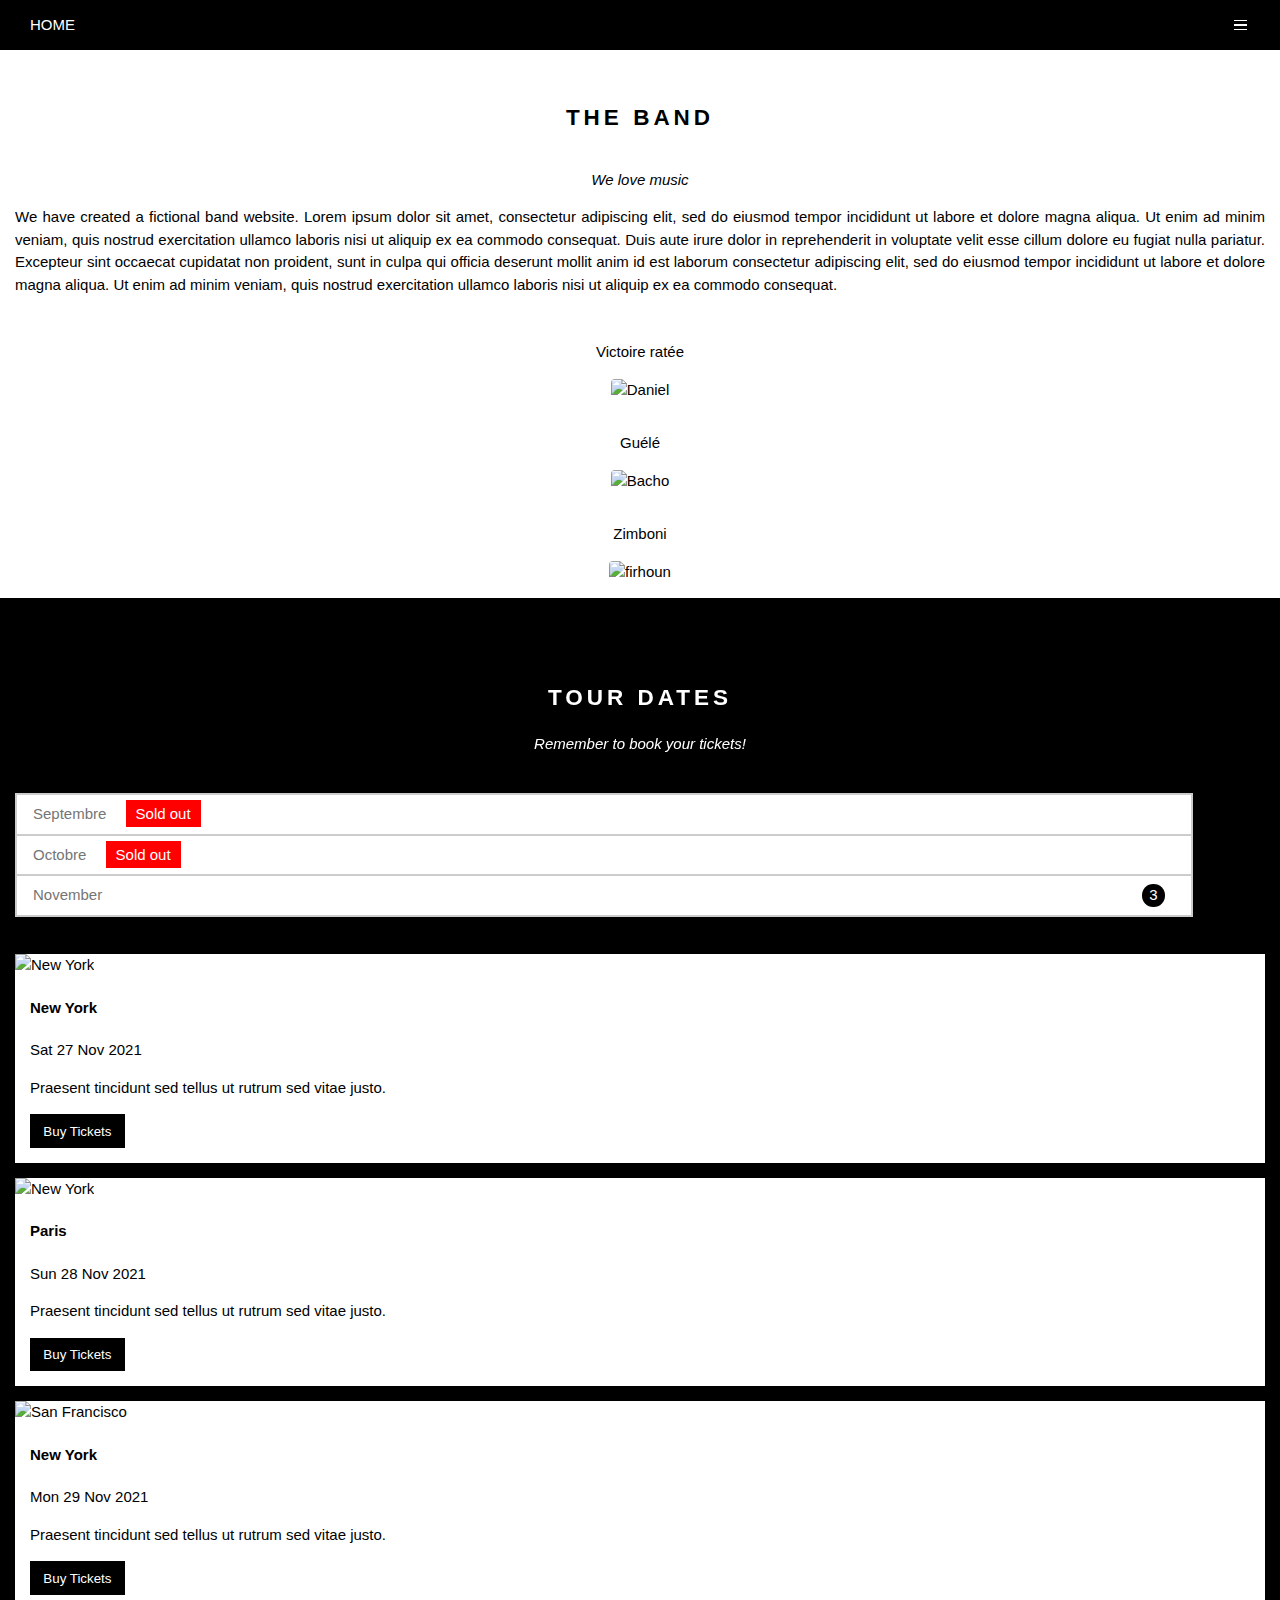
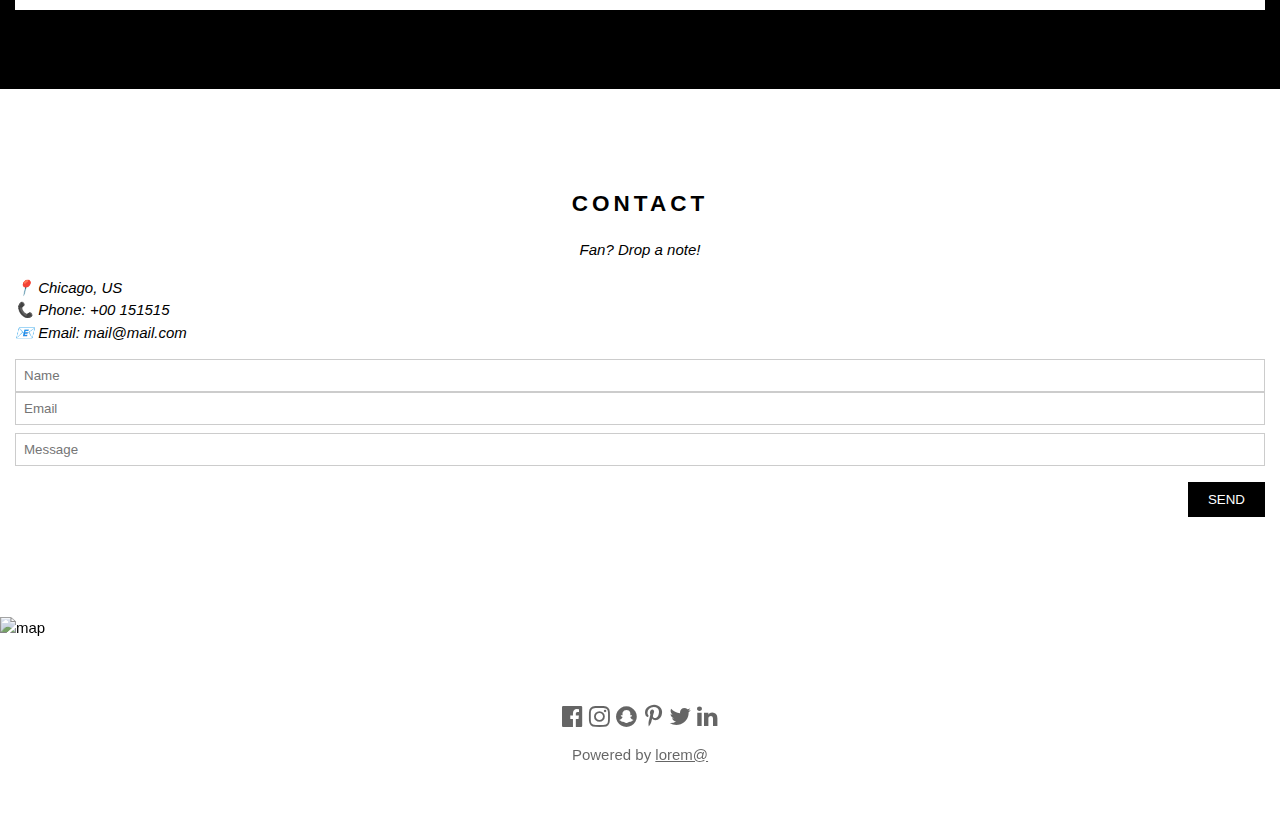
==== index.html @ 99228830 "Update and rename Proj.html to index.html" ====
<!DOCTYPE html>
	<html lang="fr">
		<head>
			 <meta name="viewport" content=
"width=device-width, initial-scale=1.0">
	         <meta charset="UTF-8" >
			<title>Ma bande</title>
         <link rel="stylesheet" href="Proj.css" >
         <link rel="stylesheet" href="https://cdnjs.cloudflare.com/ajax/libs/font-awesome/4.7.0/css/font-awesome.min.css">

    </head>
		  <body>
		    <div class="Header">
		      <nav class="Header-nav">
		        <a href="#Home"> HOME</a>
		         <div class="menu">
		           <div class="menuHr"></div>
		           <div class="menuHr"></div>
		           <div class="menuHr"></div>
		         </div>
		      </nav>
		      <img src="bande_2.jpg" alt="une bande" width=100% id="Home">
		    </div>
		    <h2 class="bandName">THE BAND</h2>
		    <p class="i"><i>We love music</i></p>
		    <p class="prg"> We have created a fictional band website. Lorem ipsum dolor sit amet, consectetur adipiscing elit, sed do eiusmod tempor incididunt ut labore et dolore magna aliqua. Ut enim ad minim veniam, quis nostrud exercitation ullamco laboris nisi ut aliquip ex ea commodo consequat. Duis aute irure dolor in reprehenderit in voluptate velit esse cillum dolore eu fugiat nulla pariatur. Excepteur sint occaecat cupidatat non proident, sunt in culpa qui officia deserunt mollit anim id est laborum consectetur adipiscing elit, sed do eiusmod tempor incididunt ut labore et dolore magna aliqua. Ut enim ad minim veniam, quis nostrud exercitation ullamco laboris nisi ut aliquip ex ea commodo consequat.</p>
		    <div class="members">
		      <p> Victoire ratée </p>
		      <img src="dani.png" alt="Daniel" title="Dani" style="width:60%" height="60%" class="marge">
		      <p> Guélé <p>
		      <img src="Tago.png" alt="Bacho" title="Bacho" width="60%" class="marge">
		      <p> Zimboni <p>
		      <img src="firhaoun.png" alt="firhoun" title="Zimboni" width="60%" >
		    </div>
		    <div class="black">
		        <div class="tour">
		          <h2> TOUR DATES</h2>
		          <p><i>Remember to book your tickets!</i></p>
		        </div>
		        <table class="tablet left">
		          <tr> <td> Septembre <span class="cadre"> Sold out </span> </td> </tr>
		          <tr> <td> Octobre <span class="cadre"> Sold out </span> </td> </tr>
		          <tr> <td> November <span class="cercle"> 3 </span> </td> </tr>
		        </table>
		        <div class="city left">
		          <img src="newyork.jpg" alt="New York" width="100%" >
		          <div class="cities"> <h4> New York</h4>
		          <p>Sat 27 Nov 2021</p>
		          <p>Praesent tincidunt sed tellus ut rutrum sed vitae justo.</p>
		          <button type="submit">Buy Tickets</button> </div>
		        </div>
		         <div class="city left">
		          <img src="paris.jpg" alt="New York" width="100%" >
		          <div class="cities"> <h4> Paris</h4>
		          <p>Sun 28 Nov 2021</p>
		          <p>Praesent tincidunt sed tellus ut rutrum sed vitae justo.</p>
		          <button type="submit">Buy Tickets</button> </div>
		        </div>
		         <div class="city left">
		          <img src="sanfran.jpg" alt="San Francisco" width="100%" >
		          <div class="cities"> <h4> New York</h4>
		          <p>Mon 29 Nov 2021</p>
		          <p>Praesent tincidunt sed tellus ut rutrum sed vitae justo.</p>
		          <button type="submit">Buy Tickets</button> </div>
		        </div>
		    </div>
		    <div class="contact" >
		      <h2> CONTACT </h2>
		      <p class="i"> <i>Fan? Drop a note!</i></p>
		      <address>
	 	        <p>Chicago, US<br>
	 	        <a href="tel:+00 151515">Phone: +00 151515</a><br>
	 	        <a href="mailto:mail@mail.com">Email: mail@mail.com</a></p>
		      </address>
		      <form class="form" action="#" >
		        <input type="text" name="name"  placeholder="Name">
		        <input type="Email" name="email"  placeholder="Email">
		        <input type="text" name="message"  placeholder="Message" class="lInput">
		        <input type="submit" value="SEND" class="but">
		      </form>
		    </div>
		      <img class="footImg" src="map.jpg" alt="map" width="100%">
		    <footer>
		      <i class="fa fa-facebook-official w3-hover-opacity social"></i>
		      <i class="fa fa-instagram social"></i>
		      <i class="fa fa-snapchat social"></i>
		      <i class="fa fa-pinterest-p social"></i>
		      <i class="fa fa-twitter social"></i>
		      <i class="fa fa-linkedin social"></i>
		     
		    <p>Powered by <a href="#Home">lorem@</a></p>
		    </footer>
		  </body>
---- Proj.css ----
* {
  box-sizing: border-box;
}
body {
  margin: 0;
  font-family:Verdana,sans-serif;
  font-size:15px;line-height:1.5;
}
.menuHr{
  width: 13px;
  height: 1.5px;
  margin: 0.2em;
  background-color: white;
}
.menu {
  position: relative ;
  float: right ;
  margin: 0.2em 0 0 0 ;
}
.Home {
  position: absolute;
  margin: 0.2em 0;
}
.Header-nav {
  position: fixed;
  background-color:black;
  width: 100%;
  padding: 0.9em 2em;
}
h2 {
  letter-spacing: 4px;
  text-align: center;
}
a {
  color: white;
  text-decoration: none;
}
.bandName {
  margin: 3.5em 0 1.5em;
}
.i{
  font-family: Arial;
  text-align: center;
}
.prg {
   text-align: justify;
   margin: 1em;
   margin-bottom: 3em;
}
.members {
  text-align: center;
}
.members img {
  border-radius: 4px;
}
.marge{
 margin-bottom:16px;
}
.black {
  background: Black;
  color: white;
  padding: 64px 0;
  width: 100%;
  text-align: center;
}
.tour {
  position: relative;
  text-align: center;
}
.tablet {
  color: #757575;
  background-color:#ccc;
  width:92%;
  margin: 2.5em 1em;
}
td {
  background: #fff;
  padding:8px 16px;
}
.cadre {
  background-color:red;
  color:#fff;
  padding: 5px 10px;
  text-align:center;
  margin: 0 15px;
}
.cercle {
  background: black;
  padding: 0px 7px;
  color: #fff;
  border-radius: 50%;
  float: right;
  margin: 0 10px;
}
.left {
  text-align: left;
}
.city {
  margin: 1em;
  background: white;
  color: black;
  padding-bottom: 1em;
}
button {
  padding: .7em 1em;
  color: white;
  background: black;
  border: none;
}
.cities {
  margin: 1em;
  margin-bottom: 0;
}
.contact{
  padding: 64px 0;
  margin: 1em;
}
address a {
  color: black;
}
address p::before {
    content: "📍 ";
}

a[href^="tel"]::before {
    content: "📞 ";
}
a[href^="mailto"]::before {
    content: "📧 ";
}
input {
  width: 100%;
  border:1px solid #ccc;
  padding:8px;
}
.lInput {
  margin: 8px 0;
}
.but {
  float: right;
  margin-top: 8px;
  width: auto;
  padding: 10px 20px;
  color: white;
  background: Black;
  border: none;
}
 footer a {
   color: black;
   text-decoration: underline;
 }
 footer {
   text-align: center;
   margin: 0 0 64px;
   opacity: .6;
 }
.footImg {
  margin: 64px 0;
  filter:grayscale(50%)
}
.social {
  transform: scale(1.6);
  margin: 5px;
}
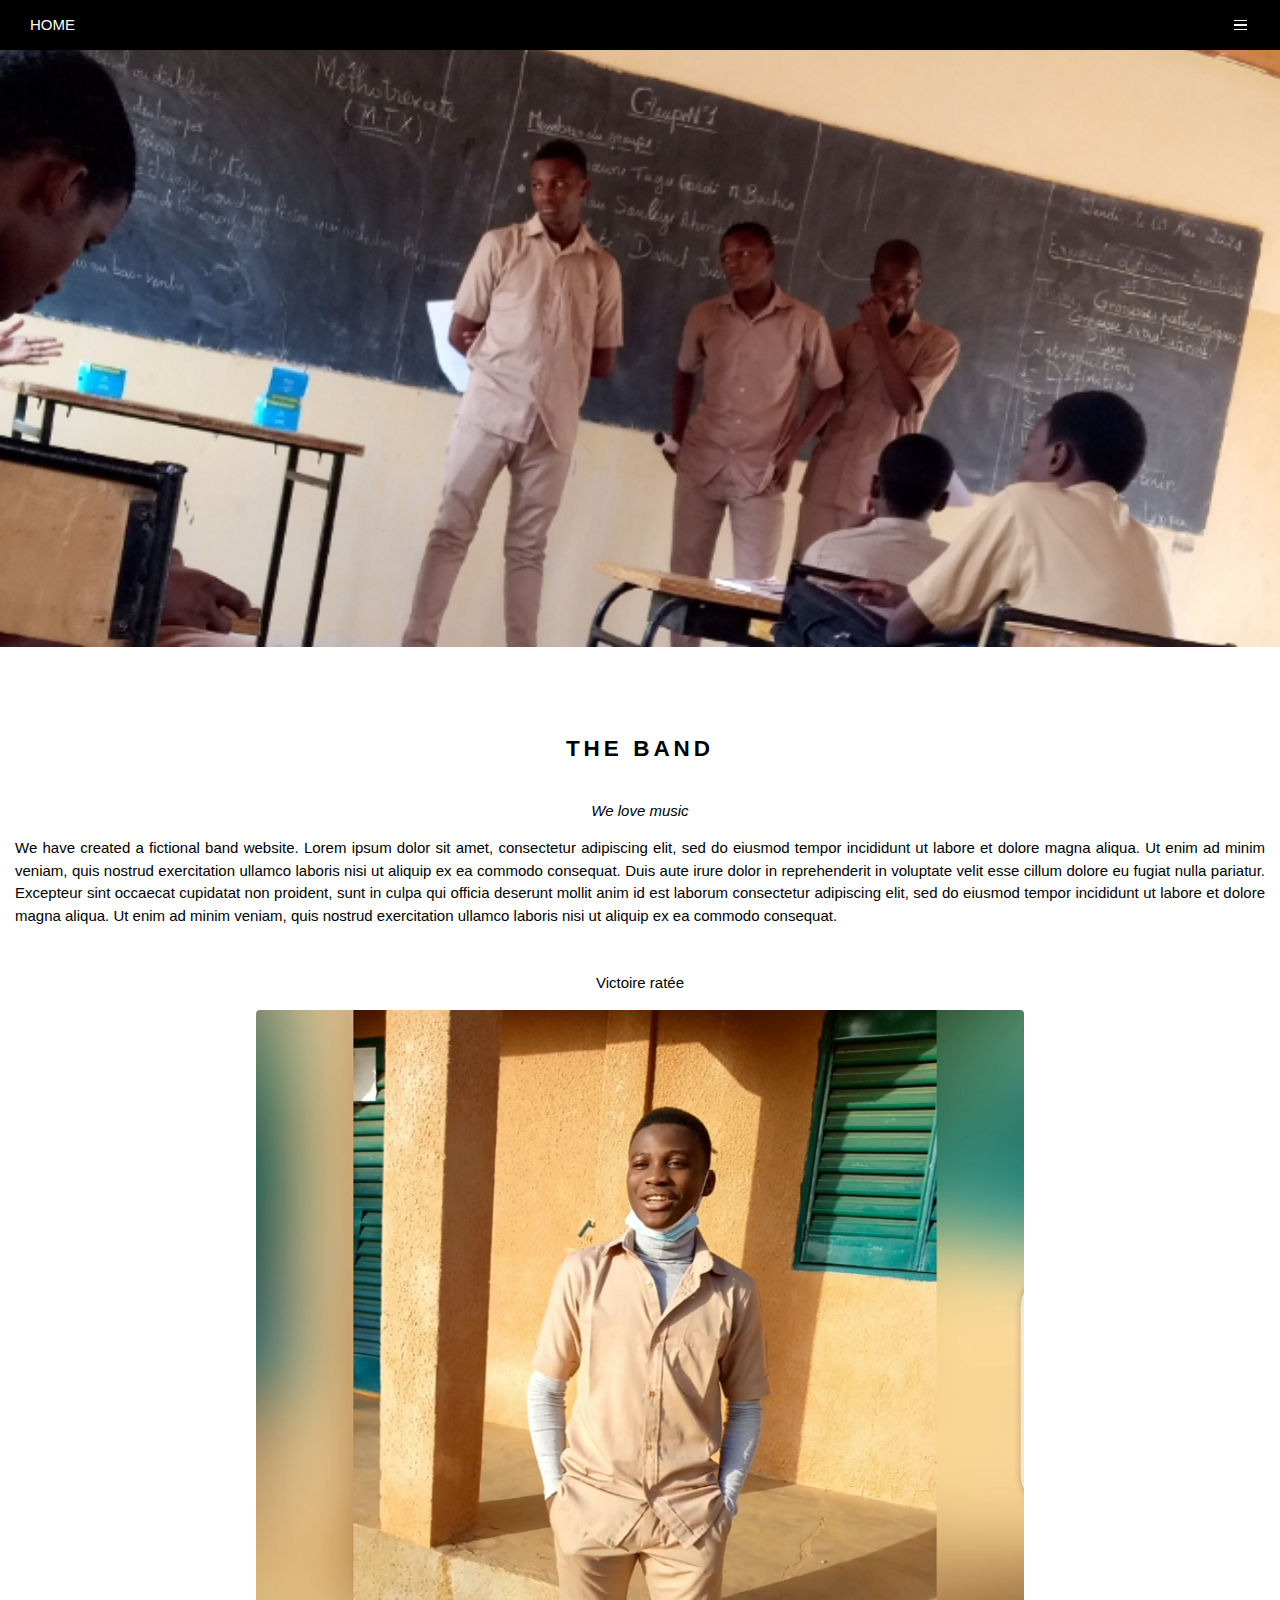
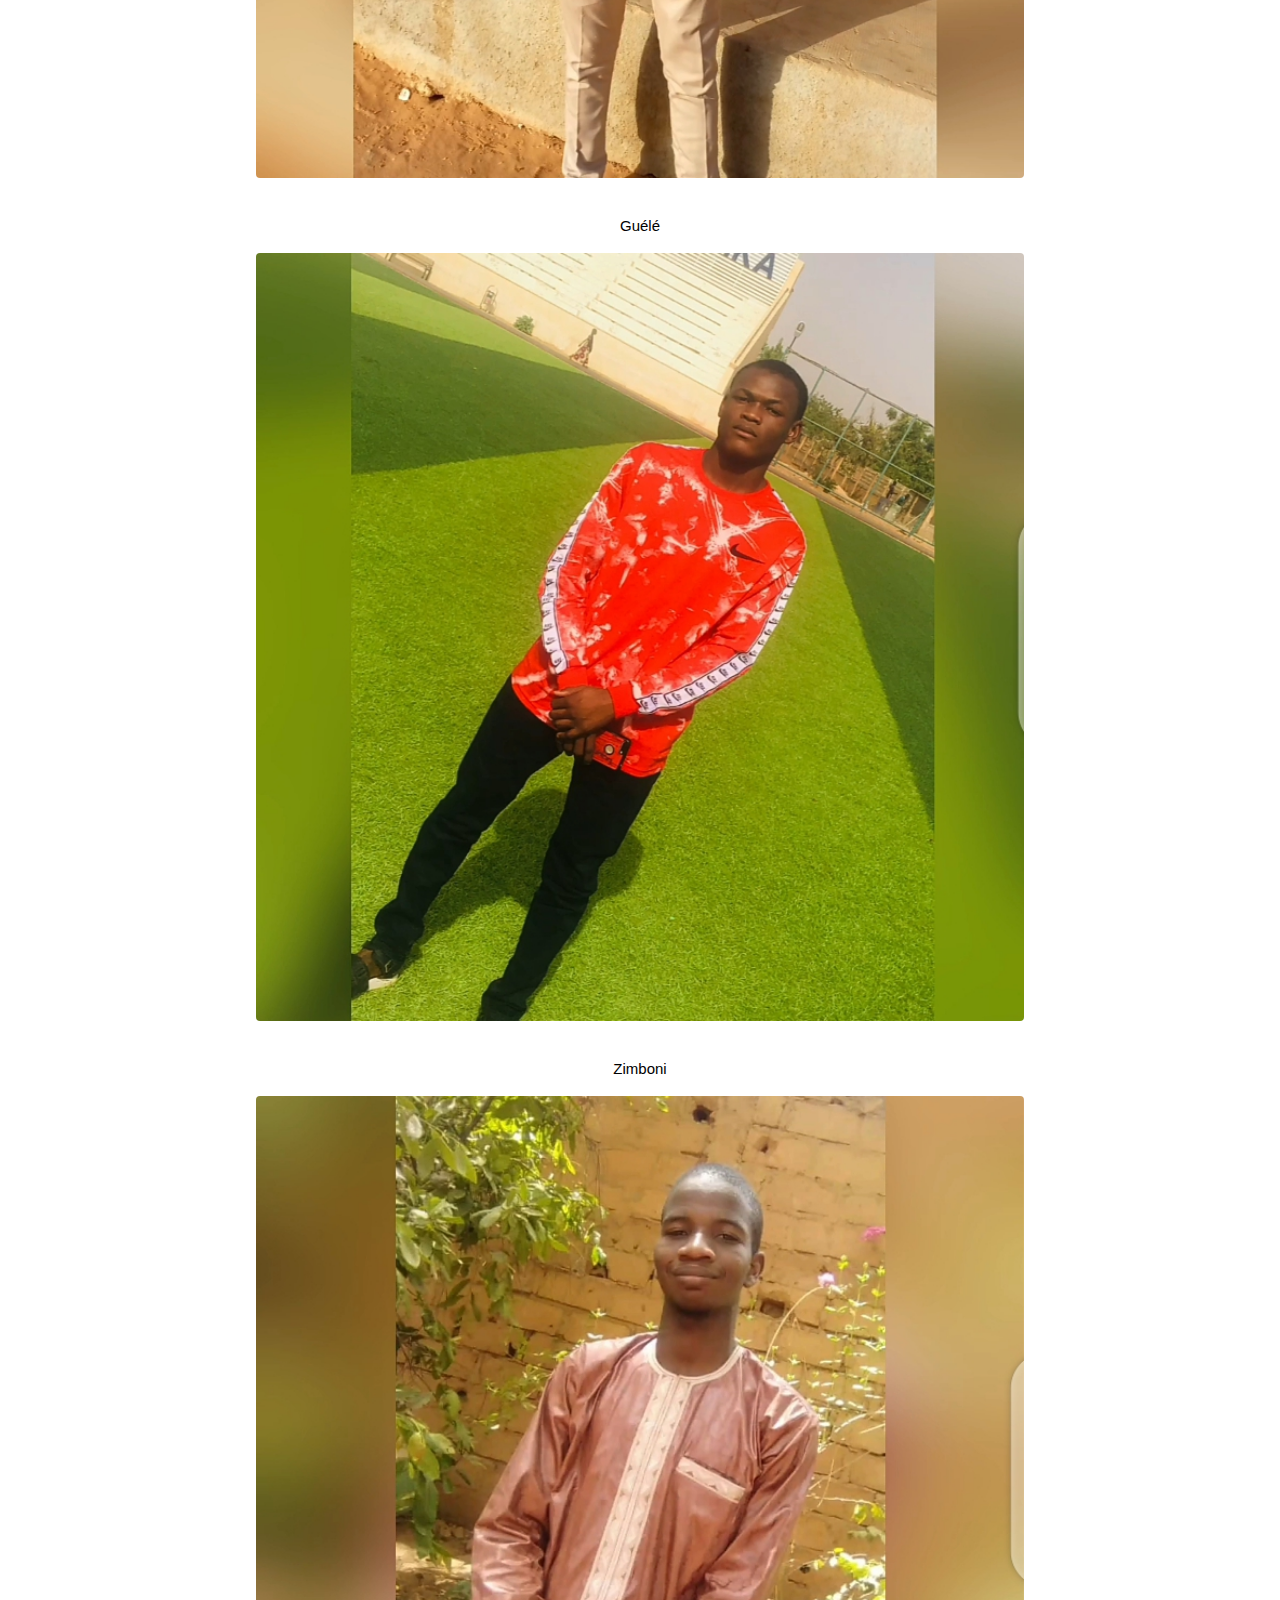
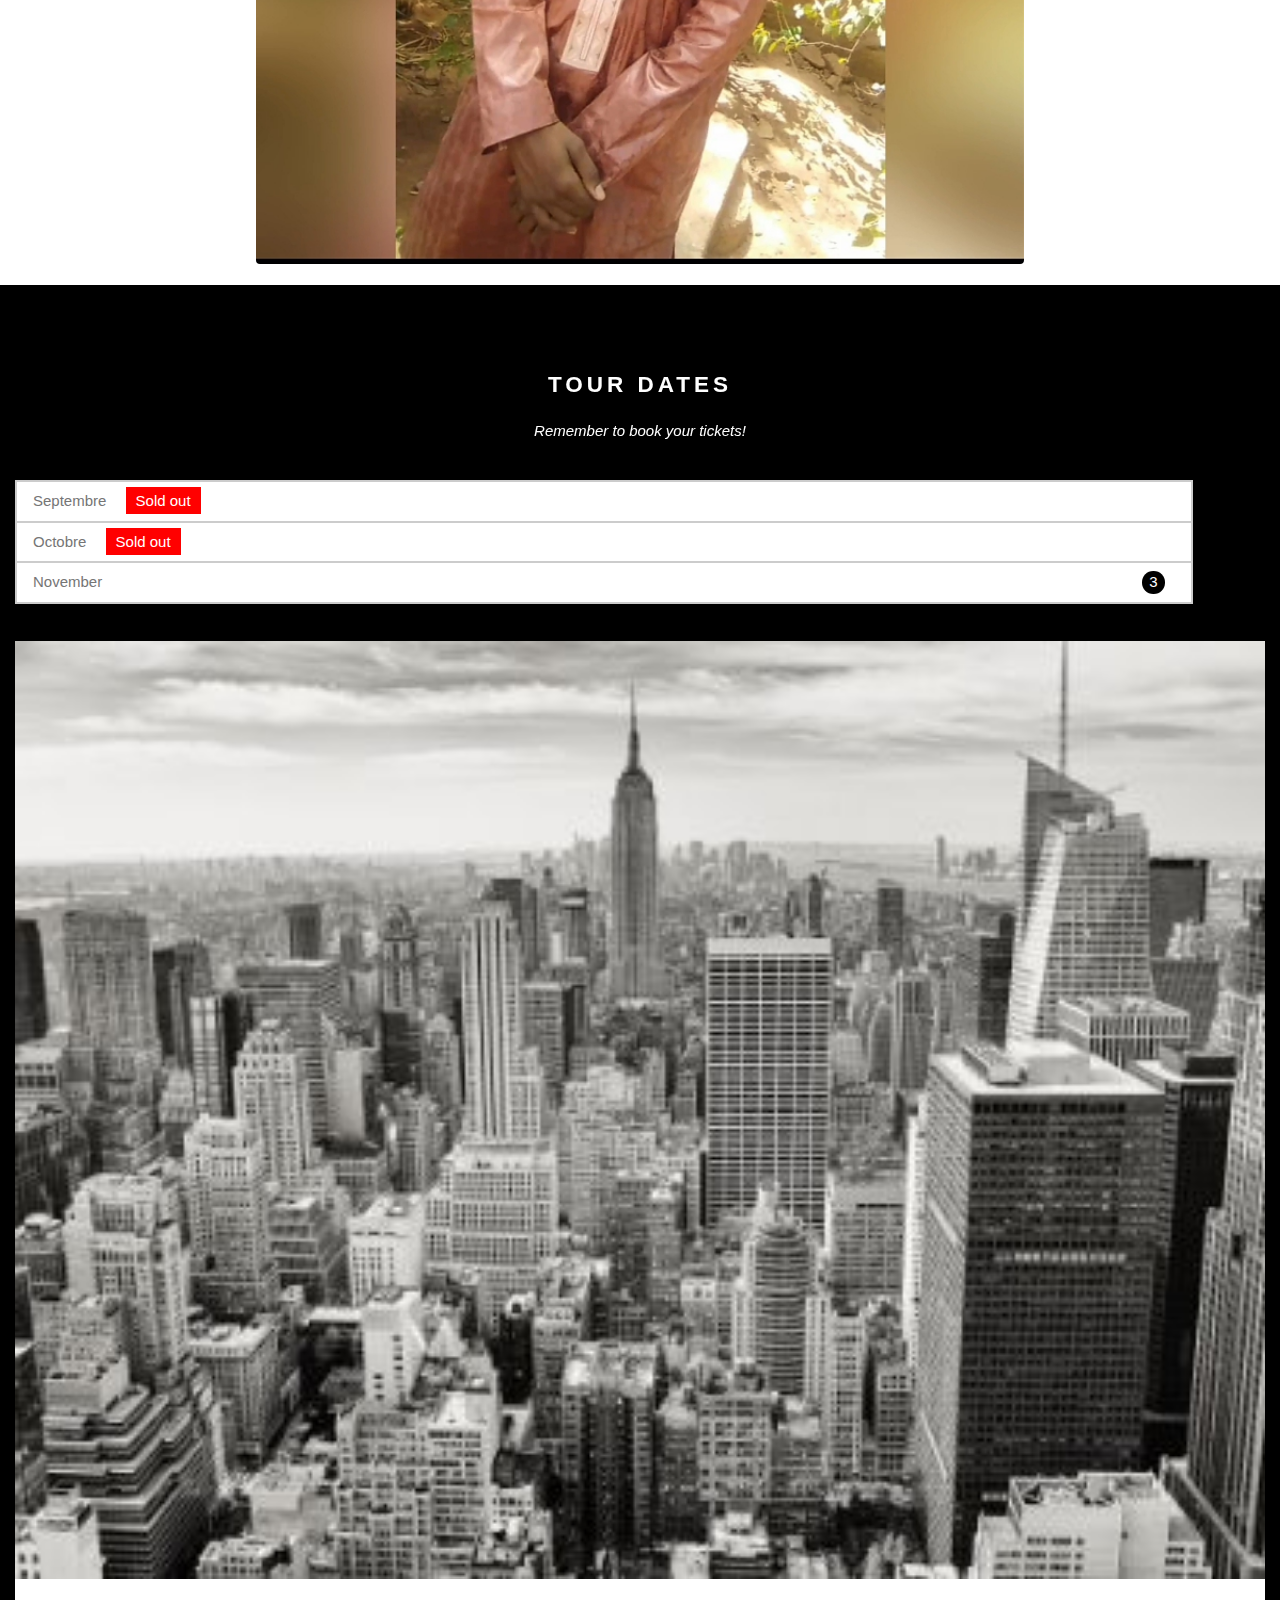
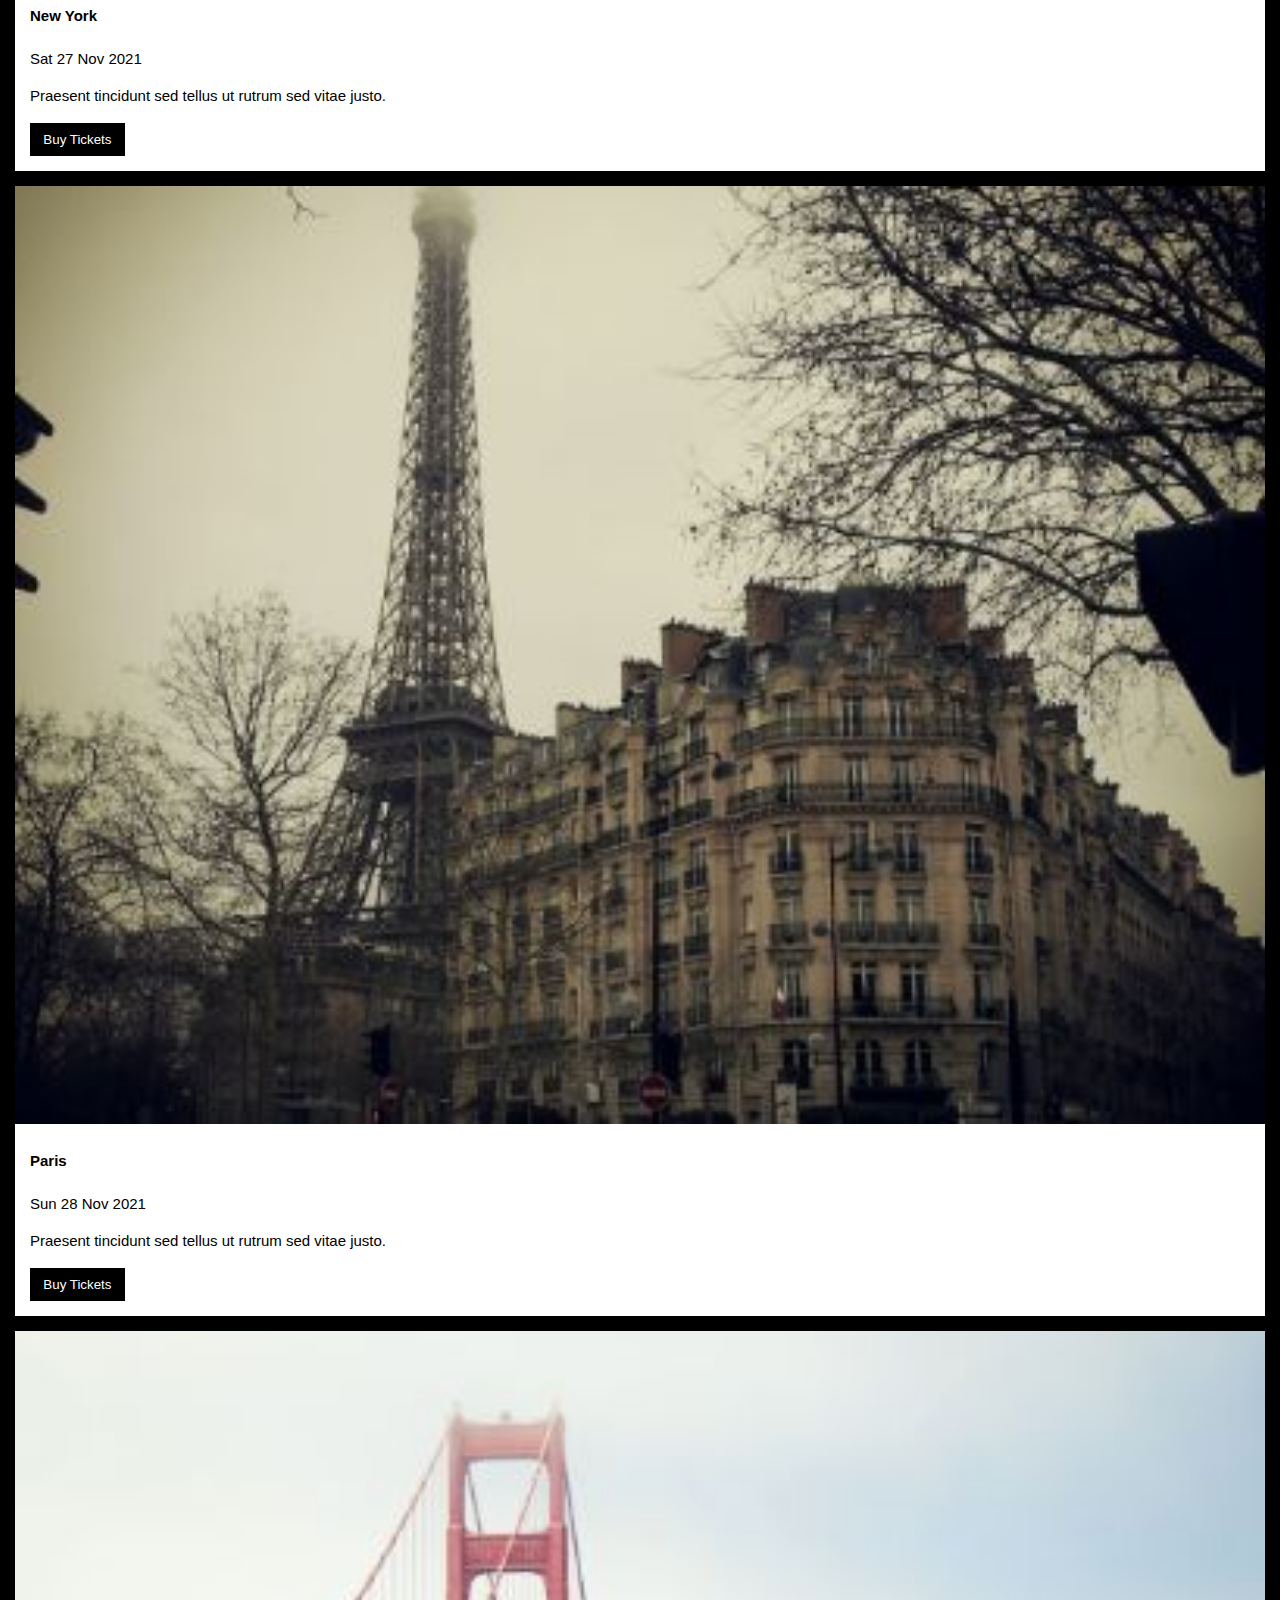
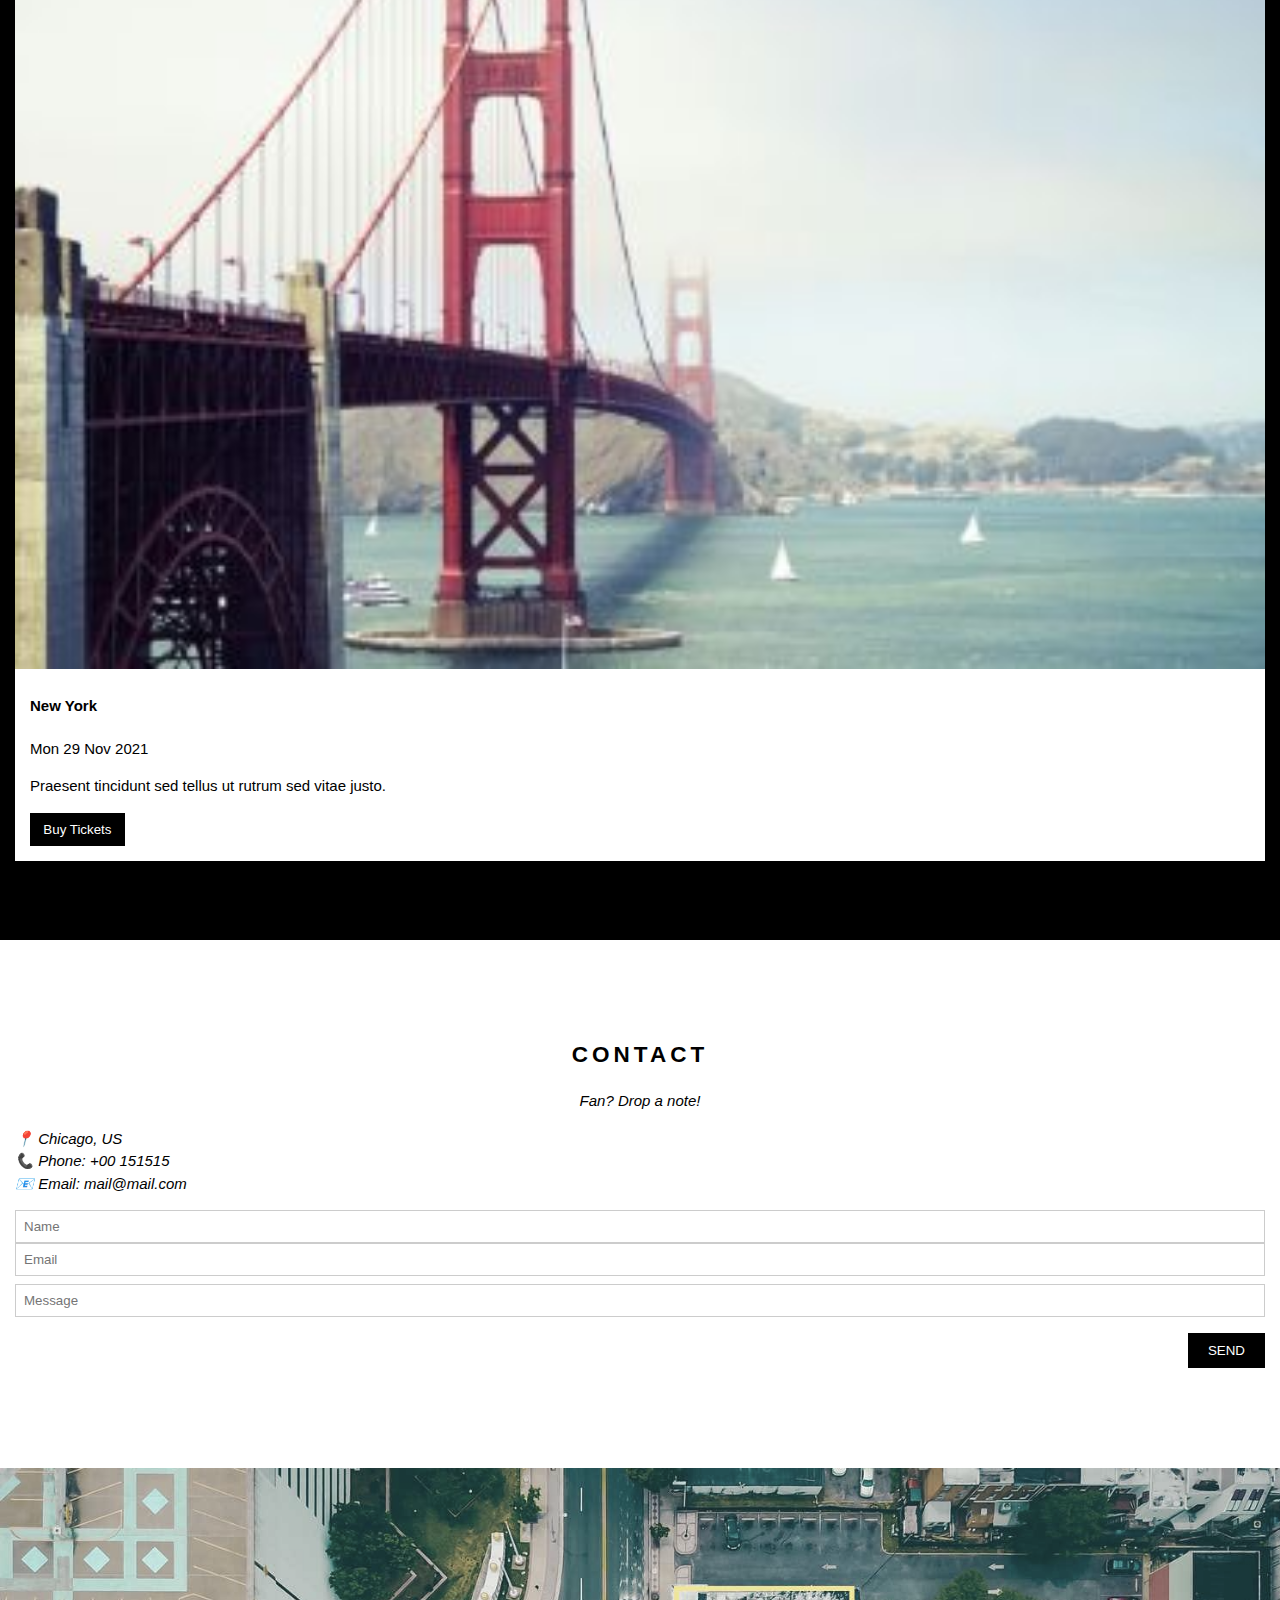
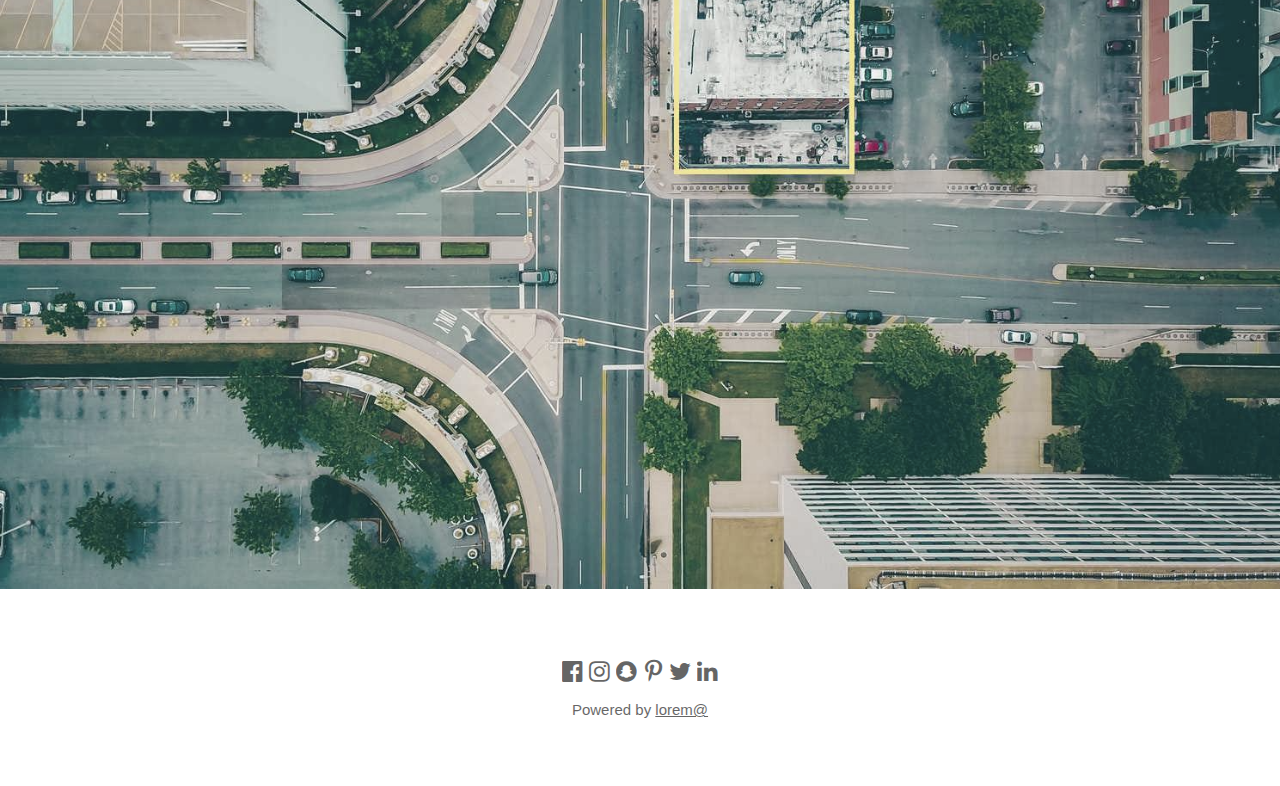
==== commit e1efc58e: "Update index.html" ====
--- a/index.html
+++ b/index.html
@@ -4,6 +4,7 @@
 			 <meta name="viewport" content=
 "width=device-width, initial-scale=1.0">
 	         <meta charset="UTF-8" >
+<meta name="keywords" content="MiniSad,Sad, LeMini,">
 			<title>Ma bande</title>
          <link rel="stylesheet" href="Proj.css" >
          <link rel="stylesheet" href="https://cdnjs.cloudflare.com/ajax/libs/font-awesome/4.7.0/css/font-awesome.min.css">
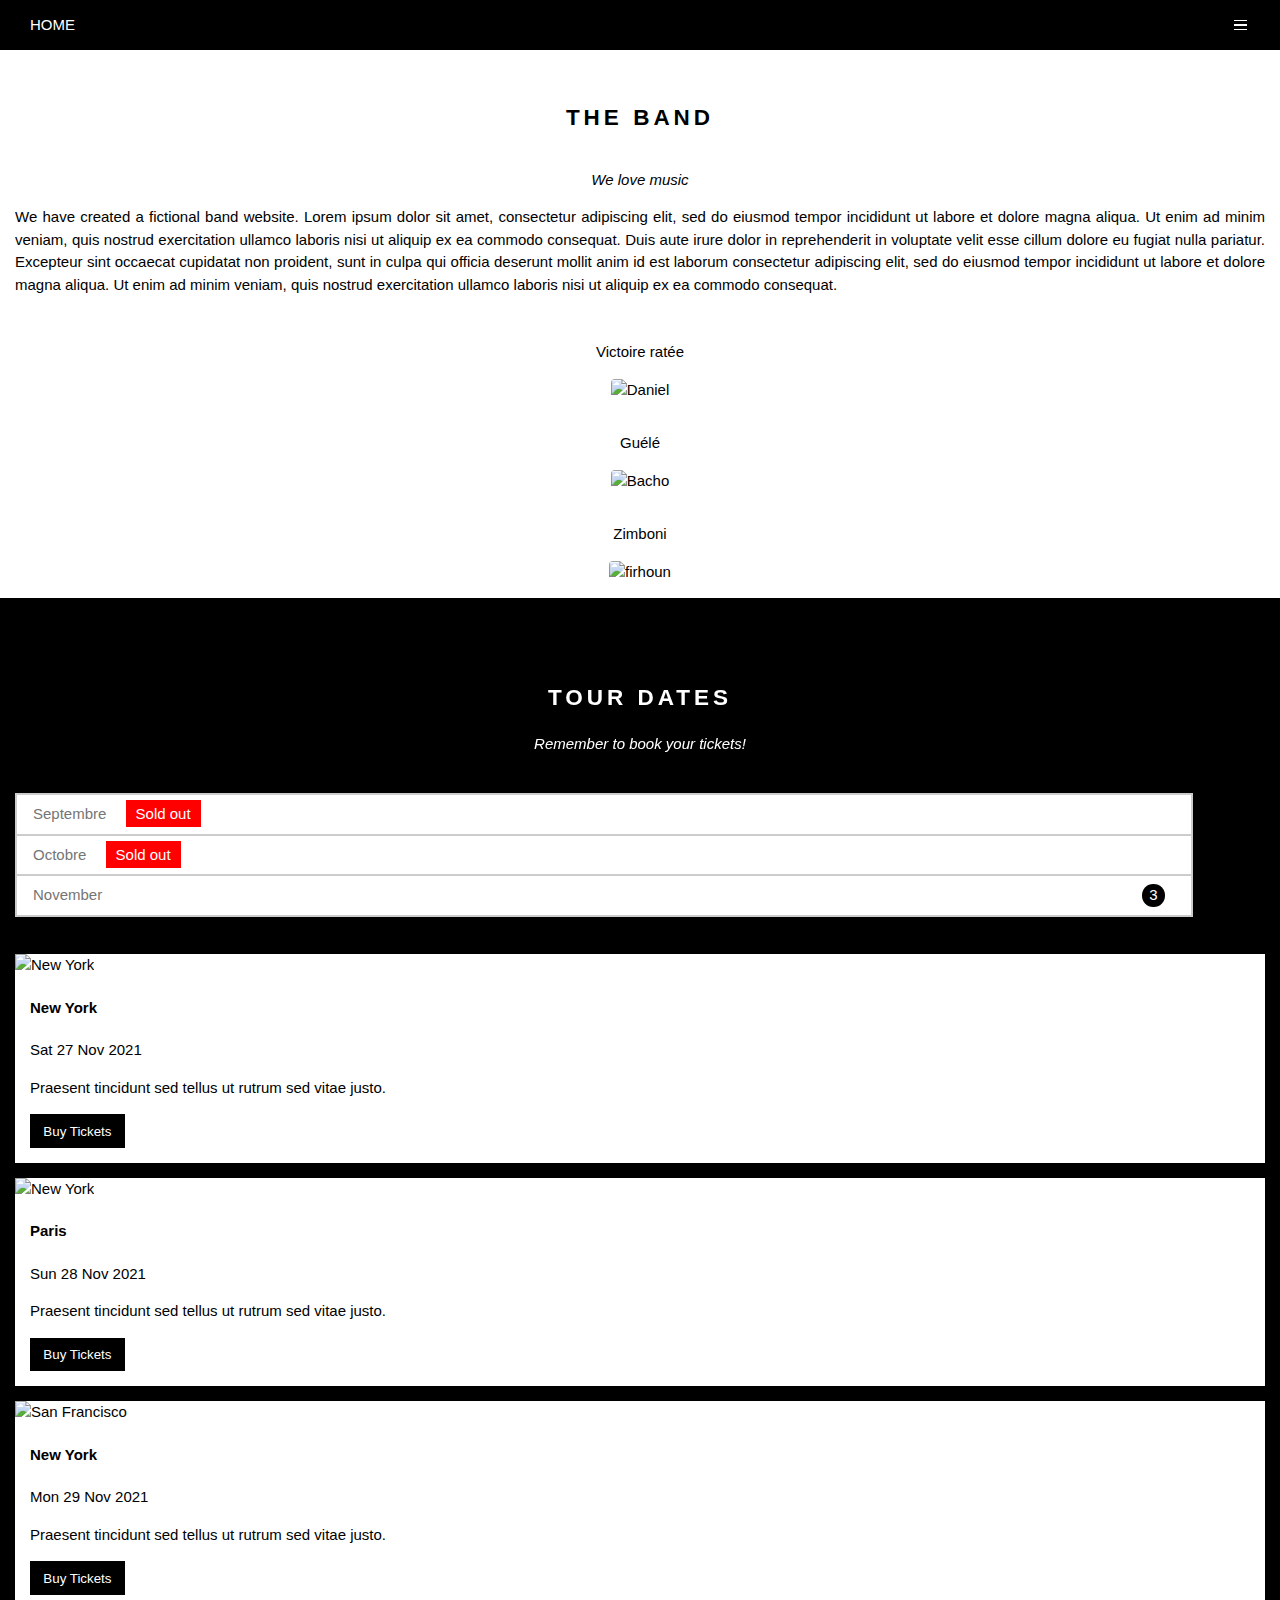
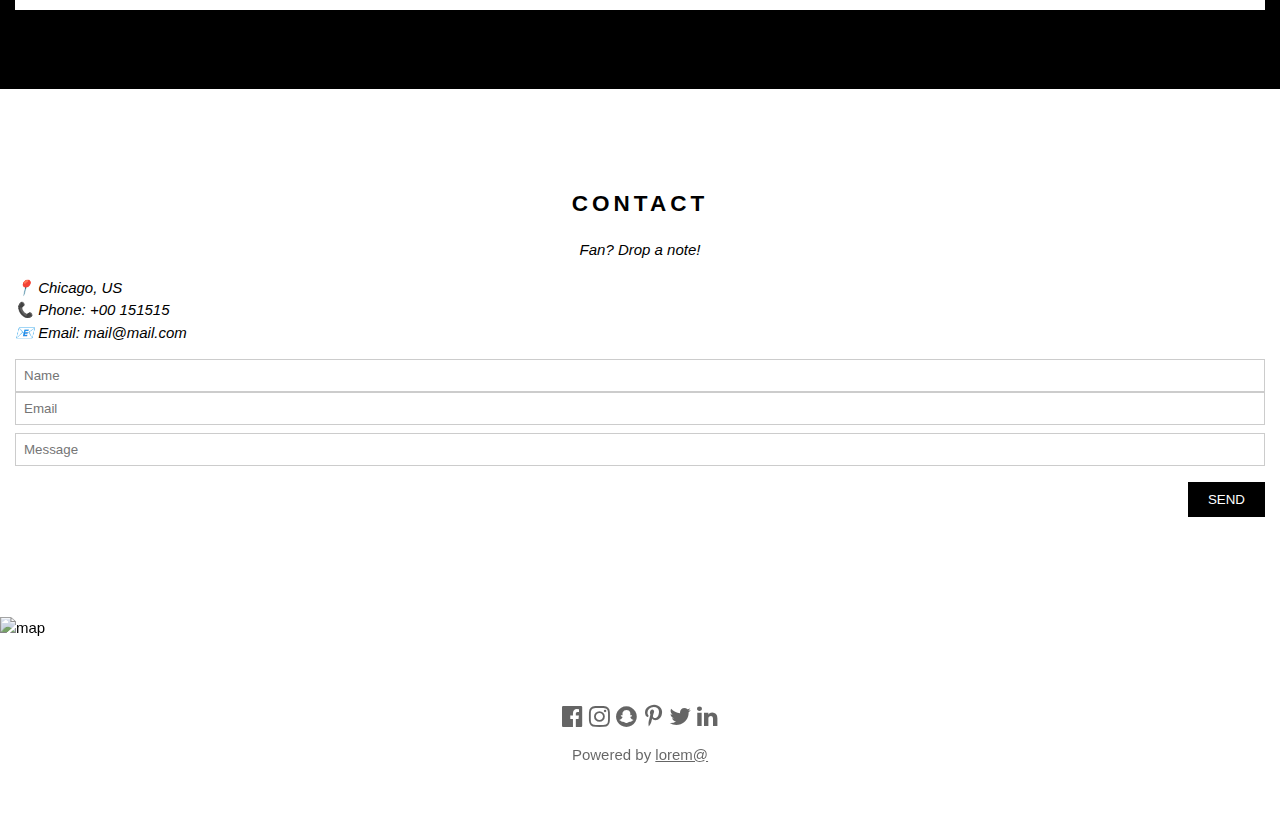
==== commit 97b70261: "Rename Proj.html to index.html" ====
--- a/index.html
+++ b/index.html
@@ -4,7 +4,6 @@
 			 <meta name="viewport" content=
 "width=device-width, initial-scale=1.0">
 	         <meta charset="UTF-8" >
-<meta name="keywords" content="MiniSad,Sad, LeMini,">
 			<title>Ma bande</title>
          <link rel="stylesheet" href="Proj.css" >
          <link rel="stylesheet" href="https://cdnjs.cloudflare.com/ajax/libs/font-awesome/4.7.0/css/font-awesome.min.css">
@@ -20,18 +19,18 @@
 		           <div class="menuHr"></div>
 		         </div>
 		      </nav>
-		      <img src="bande_2.jpg" alt="une bande" width=100% id="Home">
+		      <img src="img/bande_2.jpg" alt="une bande" width=100% id="Home">
 		    </div>
 		    <h2 class="bandName">THE BAND</h2>
 		    <p class="i"><i>We love music</i></p>
 		    <p class="prg"> We have created a fictional band website. Lorem ipsum dolor sit amet, consectetur adipiscing elit, sed do eiusmod tempor incididunt ut labore et dolore magna aliqua. Ut enim ad minim veniam, quis nostrud exercitation ullamco laboris nisi ut aliquip ex ea commodo consequat. Duis aute irure dolor in reprehenderit in voluptate velit esse cillum dolore eu fugiat nulla pariatur. Excepteur sint occaecat cupidatat non proident, sunt in culpa qui officia deserunt mollit anim id est laborum consectetur adipiscing elit, sed do eiusmod tempor incididunt ut labore et dolore magna aliqua. Ut enim ad minim veniam, quis nostrud exercitation ullamco laboris nisi ut aliquip ex ea commodo consequat.</p>
 		    <div class="members">
 		      <p> Victoire ratée </p>
-		      <img src="dani.png" alt="Daniel" title="Dani" style="width:60%" height="60%" class="marge">
+		      <img src="img/dani.png" alt="Daniel" title="Dani" style="width:60%" height="60%" class="marge">
 		      <p> Guélé <p>
-		      <img src="Tago.png" alt="Bacho" title="Bacho" width="60%" class="marge">
+		      <img src="img/Tago.png" alt="Bacho" title="Bacho" width="60%" class="marge">
 		      <p> Zimboni <p>
-		      <img src="firhaoun.png" alt="firhoun" title="Zimboni" width="60%" >
+		      <img src="img/firhaoun.png" alt="firhoun" title="Zimboni" width="60%" >
 		    </div>
 		    <div class="black">
 		        <div class="tour">
@@ -44,21 +43,21 @@
 		          <tr> <td> November <span class="cercle"> 3 </span> </td> </tr>
 		        </table>
 		        <div class="city left">
-		          <img src="newyork.jpg" alt="New York" width="100%" >
+		          <img src="img/newyork.jpg" alt="New York" width="100%" >
 		          <div class="cities"> <h4> New York</h4>
 		          <p>Sat 27 Nov 2021</p>
 		          <p>Praesent tincidunt sed tellus ut rutrum sed vitae justo.</p>
 		          <button type="submit">Buy Tickets</button> </div>
 		        </div>
 		         <div class="city left">
-		          <img src="paris.jpg" alt="New York" width="100%" >
+		          <img src="img/paris.jpg" alt="New York" width="100%" >
 		          <div class="cities"> <h4> Paris</h4>
 		          <p>Sun 28 Nov 2021</p>
 		          <p>Praesent tincidunt sed tellus ut rutrum sed vitae justo.</p>
 		          <button type="submit">Buy Tickets</button> </div>
 		        </div>
 		         <div class="city left">
-		          <img src="sanfran.jpg" alt="San Francisco" width="100%" >
+		          <img src="img/sanfran.jpg" alt="San Francisco" width="100%" >
 		          <div class="cities"> <h4> New York</h4>
 		          <p>Mon 29 Nov 2021</p>
 		          <p>Praesent tincidunt sed tellus ut rutrum sed vitae justo.</p>
@@ -80,7 +79,7 @@
 		        <input type="submit" value="SEND" class="but">
 		      </form>
 		    </div>
-		      <img class="footImg" src="map.jpg" alt="map" width="100%">
+		      <img class="footImg" src="img/map.jpg" alt="map" width="100%">
 		    <footer>
 		      <i class="fa fa-facebook-official w3-hover-opacity social"></i>
 		      <i class="fa fa-instagram social"></i>
